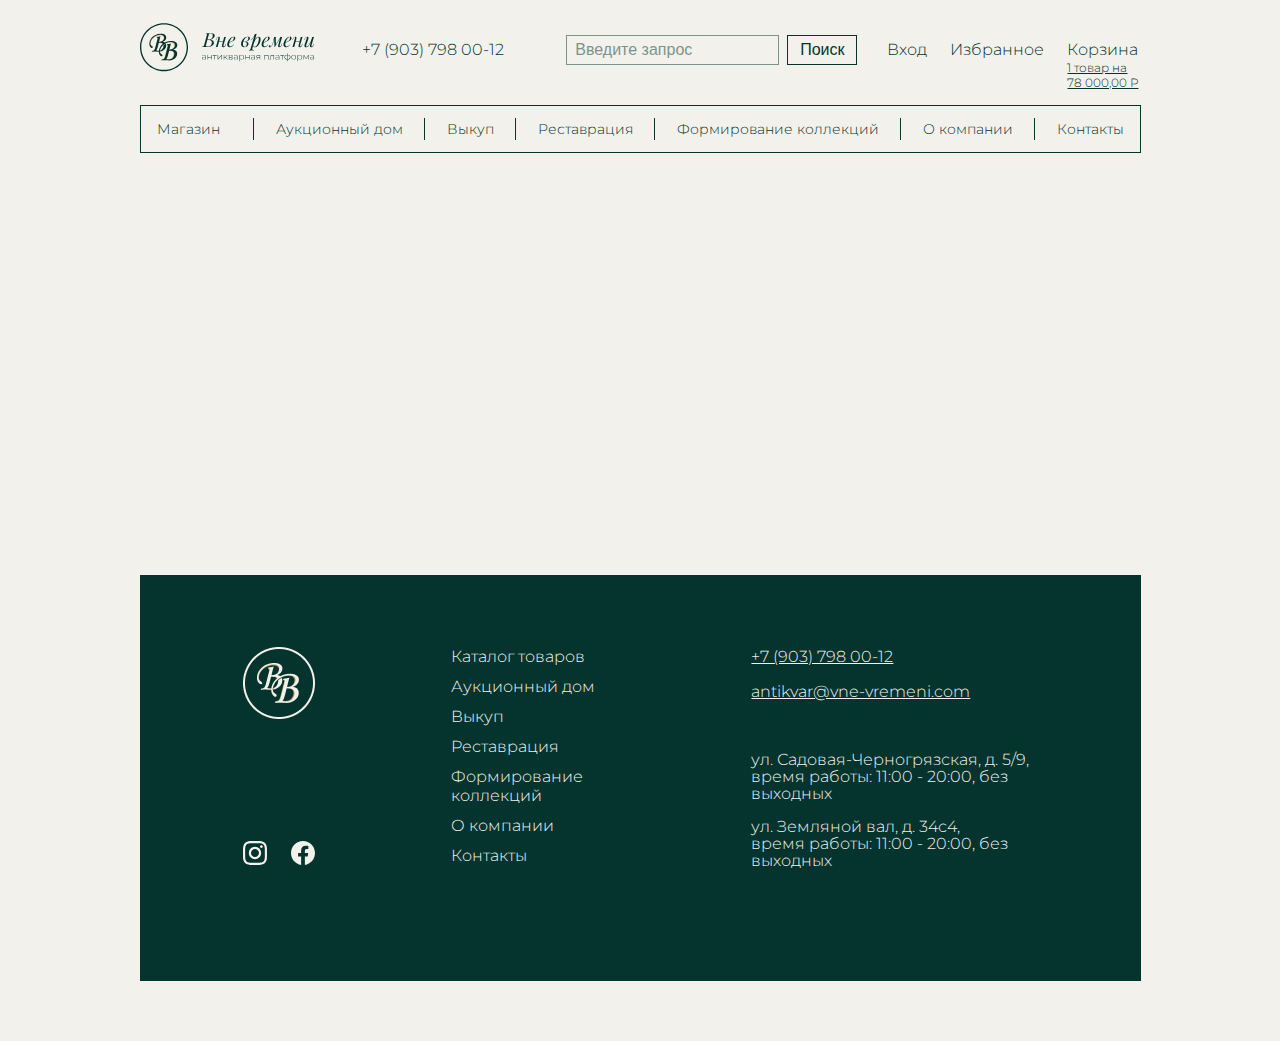
==== footer.html @ e446002b "footer" ====
<!DOCTYPE html>
<html lang="en">

<head>
  <meta charset="UTF-8">
  <meta http-equiv="X-UA-Compatible" content="IE=edge">
  <meta name="viewport" content="width=device-width, initial-scale=1.0">
  <link rel="stylesheet" href="./css/header.css">
  <link href="https://fonts.googleapis.com/css2?family=Montserrat:wght@300;400;500&display=swap" rel="stylesheet">
  <title>Document</title>
</head>

<body>
  <header>
    <div class="container">
      <div class="header__row header__top-row">
        <div id="showMobileMenu" class="header__burger">
          <svg width="30" height="26" viewBox="0 0 30 26" fill="none" xmlns="http://www.w3.org/2000/svg">
            <path d="M0 0.999981H30M0 13H30M0 25H30" stroke="#05342F"/>
          </svg>
        </div>
        <div class="header__logo">
          <img src="./images/logo/logo.svg" alt="">
        </div>
        <div class="header__phone">
          <a href="tel:+79037980012" class="link-classic">+7 (903) 798 00-12</a>
        </div>
        <div class="header__search">
          <input type="text" placeholder="Введите запрос" name="q" autocomplete="off">
          <button type="submit" class="btn-beige">Поиск</button>
        </div>
        <div class="top-row__navigation">
          <a href="" class="link-classic">Вход</a>
          <a href="" class="link-classic">Избранное</a>
          <a href="" class="link-classic">
            <div class="cart__block">
              <span class="header-block-info-link">Корзина</span>
              <span class="header-block-info-desc price-block" title="(0)">1 товар на 78 000,00 Р</span>
            </div>
          </a>
        </div>
        <div class="icon-heart">
          <svg width="16" height="16" viewBox="0 0 16 16" fill="" xmlns="http://www.w3.org/2000/svg">
            <path d="M8.21152 14.5788C8.12609 14.6321 8.05525 14.6754 8.00091 14.7083C7.94649 14.6749 7.87544 14.6309 7.78973 14.5768C7.57332 14.4401 7.26353 14.2395 6.8915 13.9841C6.14697 13.473 5.15545 12.7446 4.16509 11.8738C3.17365 11.002 2.19014 9.99356 1.45616 8.92354C0.720637 7.85127 0.25 6.73805 0.25 5.65157C0.25 3.20482 2.10192 1.25014 4.35201 1.25015L4.3541 1.25013C5.7322 1.23865 7.02815 1.97938 7.78635 3.22761L7.99878 3.57733L8.21301 3.22872C8.9767 1.98606 10.2699 1.2467 11.647 1.25014C13.893 1.26201 15.7386 3.21017 15.75 5.65209C15.7499 6.75618 15.2787 7.87799 14.5437 8.95268C13.8099 10.0256 12.8266 11.0317 11.8354 11.899C10.8452 12.7654 9.85392 13.4874 9.10954 13.993C8.73759 14.2457 8.42786 14.4439 8.21152 14.5788Z" stroke="" stroke-width="0.5"/>
          </svg>
        </div>
        <div class="icon-basket">
          <svg width="17" height="16" viewBox="0 0 17 16" fill="" xmlns="http://www.w3.org/2000/svg">
            <path d="M1 2H1.921C3.17153 2 4.29089 2.77572 4.72999 3.94663L7 10M15.5 12H9.06155C8.14382 12 7.34385 11.3754 7.12127 10.4851L7 10M7 4.79167H15.6592C16.3281 4.79167 16.8084 5.4357 16.6176 6.07683L15.9167 8.4327C15.6685 9.26697 14.9092 9.84492 14.039 9.86198L7 10" stroke="" stroke-width="0.5" stroke-linecap="round" stroke-linejoin="round"/>
            <circle cx="10" cy="13" r="0.75" stroke="" stroke-width="0.5"/>
            <circle cx="14" cy="13" r="0.75" stroke="" stroke-width="0.5"/>
          </svg>
        </div>
      </div>

      <div class="header__row header__bot-row">
        <nav class="bot-row__navigation">
          <ul>
              <li id="showSubmenu">
                <a href="">Магазин</a>
              </li>
              <li>
                <a href="">Аукционный дом</a>
              </li>
              <li>
                <a href="">Выкуп</a>
              </li>
              <li>
                <a href="">Реставрация</a>
              </li>
              <li>
                <a href="">Формирование коллекций</a>
              </li>
              <li>
                <a href="">О компании</a>
              </li>
              <li>
                <a href="">Контакты</a>
              </li>
          </ul>
        </nav>
        <button class="online-evaluating btn-green">Онлайн-оценка</button>
      </div>
    </div>


    <div class="header__submenu-block">
      <div class="container">
        <div class="header__submenu">
          <ul class="submenu__column">
            <li><a href="" class="link-gold">НОВИНКИ</a></li>
            <li><a href="" class="link-red">АКЦИИ</a></li>
            <li><a href="" class="link-classic">Серебро</a></li>
            <li><a href="" class="link-classic">Бронза</a></li>
            <li><a href="" class="link-classic">Фарфор и керамика</a></li>
            <li><a href="" class="link-classic">Ювелирные украшения</a></li>
          </ul>
          <ul class="submenu__column">
            <li><a href="" class="link-classic">Подарки</a></li>
            <li><a href="" class="link-classic">Книги</a></li>
            <li><a href="" class="link-classic">Часы</a></li>
            <li><a href="" class="link-classic">Живопись, графика</a></li>
            <li><a href="" class="link-classic">Восток</a></li>
            <li><a href="" class="link-classic">Изделия из стекла и хрусталя</a></li>
          </ul>
          <ul class="submenu__column">
            <li><a href="" class="link-classic">Изделия из металла, литье</a></li>
            <li><a href="" class="link-classic">Мебель, предметы быта и интерьера</a></li>
            <li><a href="" class="link-classic">Коллекционирование</a></li>
            <li><a href="" class="link-classic">Иконы, церковная утварь</a></li>
            <li><a href="" class="link-classic">Скульптура, статуэтки, бюсты</a></li>
            <li><a href="" class="link-classic">Другое</a>></li>
          </ul>
        </div>
      </div>
    </div>

    <div id="header-mobile__menu" class="header-mobile__menu">
      <div class="container mobile-container">
        <div class="header-mobile__search">
            <button type="submit" class="">
              <svg width="18" height="17" viewBox="0 0 18 17" fill="none" xmlns="http://www.w3.org/2000/svg">
                <circle cx="6.27349" cy="5.47368" r="4.97368" stroke="#F2F1EB"/>
                <path d="M10.063 9.26315L16.7998 16" stroke="#F2F1EB" stroke-linecap="round"/>
              </svg>
            </button>
            <input type="text" placeholder="Введите запрос" name="q" autocomplete="off">
        </div>
          <nav class="header-mobile__navigation">
              <ul>
                  <li id="showMobileSubmenu">
                    <a >Магазин</a>
                  </li>
                  <li>
                    <a href="">Аукционный дом</a>
                  </li>
                  <li>
                    <a href="">Выкуп</a>
                  </li>
                  <li>
                    <a href="">Реставрация</a>
                  </li>
                  <li>
                    <a href="">Формирование коллекций</a>
                  </li>
                  <li>
                    <a href="">О компании</a>
                  </li>
                  <li>
                    <a href="">Контакты</a>
                  </li>
                  <li class="link-gold">
                    <a href="">Войти в личный кабинет</a>
                  </li>
              </ul>
            </nav>
          <button class="header-mobile__online-evaluating btn-green-gold">Онлайн-оценка</button>
        </div>
    </div>

    <div id="mobile-submenu" class="header-mobile__menu submenu">
      <div class="container mobile-container">

          <button id="returnMobileMenu" class="mobile-submenu__online-evaluating btn-green-beige">
            <svg width="19" height="9" viewBox="0 0 19 9" fill="none" xmlns="http://www.w3.org/2000/svg">
              <path d="M0.646446 4.85355C0.451185 4.65829 0.451185 4.34171 0.646446 4.14645L3.82843 0.964466C4.02369 0.769204 4.34027 0.769204 4.53553 0.964466C4.7308 1.15973 4.7308 1.47631 4.53553 1.67157L1.70711 4.5L4.53553 7.32843C4.7308 7.52369 4.7308 7.84027 4.53553 8.03553C4.34027 8.2308 4.02369 8.2308 3.82843 8.03553L0.646446 4.85355ZM18.5 5L1 5V4L18.5 4V5Z" fill=""/>
            </svg>
            <span>Вернуться назад</span></button>
          <nav class="header-mobile__navigation">
            <ul>
              <li><a href="" class="link-gold">НОВИНКИ</a></li>
              <li><a href="" class="link-red">АКЦИИ</a></li>
              <li><a href="" class="link-classic">Серебро</a></li>
              <li><a href="" class="link-classic">Бронза</a></li>
              <li><a href="" class="link-classic">Фарфор и керамика</a></li>
              <li><a href="" class="link-classic">Ювелирные украшения</a></li>
              <li><a href="" class="link-classic">Подарки</a></li>
              <li><a href="" class="link-classic">Книги</a></li>
              <li><a href="" class="link-classic">Часы</a></li>
              <li><a href="" class="link-classic">Живопись, графика</a></li>
              <li><a href="" class="link-classic">Восток</a></li>
              <li><a href="" class="link-classic">Изделия из стекла и хрусталя</a></li>
              <li><a href="" class="link-classic">Изделия из металла, литье</a></li>
              <li><a href="" class="link-classic">Мебель, предметы быта и интерьера</a></li>
              <li><a href="" class="link-classic">Коллекционирование</a></li>
              <li><a href="" class="link-classic">Иконы, церковная утварь</a></li>
              <li><a href="" class="link-classic">Скульптура, статуэтки, бюсты</a></li>
              <li><a href="" class="link-classic">Другое</a>></li>
            </ul>
          </nav>

      </div>
    </div>
    
  </header>

  <section class="block" style="height: 400px; background: #F2F1EB;"></section>

  <footer>
    <div class="container">
      <div class="footer__main">
        <div class="footer__icons">
          <a href="#" class="logo-img"><img src="./images/logo/footer-logo.png" alt=""></a>
          <div class="footer__social-logos">
            <a href="#" class="social-logo-img"><img src="./images/icons/inst.svg" alt=""></a>
            <a href="#" class="social-logo-img"><img src="./images/icons/fb.svg" alt=""></a>
          </div>
        </div>

        <div class="footer__links">
          <nav>
            <ul>
              <li><a href="">Каталог товаров</a></li>
              <li><a href="">Аукционный дом</a></li>
              <li><a href="">Выкуп</a></li>
              <li><a href="">Реставрация</a></li>
              <li><a href="">Формирование коллекций</a></li>
              <li><a href="">О компании</a></li>
              <li><a href="">Контакты</a></li>
            </ul>
          </nav>
        </div>

        <div class="footer__contacts">
          <div>
            <a href="tel:+7 (903) 798 00-12" class="link-classic">+7 (903) 798 00-12</a>
            <a href="mailto:antikvar@vne-vremeni.com" class="link-classic">antikvar@vne-vremeni.com</a>
          </div>
          <span>ул. Садовая-Черногрязская, д. 5/9,<br>время работы: 11:00 - 20:00, без выходных</span>
          <span>ул. Земляной вал, д. 34с4,<br>время работы: 11:00 - 20:00, без выходных</span>
        </div>
      </div>
      <div class="footer__under">

      </div>
    </div>
  </footer>

</body>

</html>
---- css/header.css ----
/* RESET styles */
body {
  margin: 0;
}

ul {
    margin-block-start: 0;
    margin-block-end: 0;
    margin-inline-start: 0px;
    margin-inline-end: 0px;
    padding-inline-start: 0;
}

button {
  background-color: transparent;
  border: none;
  padding: 0;
}

*:focus {
  outline: 1px solid rgba(5, 52, 47, 0.5);
}

/* self-defined universal styles */
  .btn-beige {
    border: 1px solid #05342F;
    color: #05342F;
    font-weight: 300;
    font-size: 16px;
    line-height: 20px;
    background: #F2F1EB;
    transition: all .3s ease-in-out;
    -o-transition: all .3s ease-in-out;
    -moz-transition: all .3s ease-in-out;
    -webkit-transition: all .3s ease-in-out;
  }
  .btn-beige:hover {
    cursor: pointer;
    border: 1px solid #286460;
    color: #F2F1EB;
    background: #286460;
    transition: all .3s ease-in-out;
    -o-transition: all .3s ease-in-out;
    -moz-transition: all .3s ease-in-out;
    -webkit-transition: all .3s ease-in-out;
  }
  .btn-beige:active {
    border: 1px solid #05342F;
    background: #05342F;
    transition: all .3s ease-in-out;
    -o-transition: all .3s ease-in-out;
    -moz-transition: all .3s ease-in-out;
    -webkit-transition: all .3s ease-in-out;
  }
  .btn-green {
    border: 1px solid #05342F;
    color: #F2F1EB;
    font-weight: 300;
    font-size: 16px;
    line-height: 20px;
    background: #05342F;
    transition: all .3s ease-in-out;
    -o-transition: all .3s ease-in-out;
    -moz-transition: all .3s ease-in-out;
    -webkit-transition: all .3s ease-in-out;
  }
  .btn-green:hover {
    cursor: pointer;
    border: 1px solid #05342F;
    color: #05342F;
    background: #F2F1EB;
    transition: all .3s ease-in-out;
    -o-transition: all .3s ease-in-out;
    -moz-transition: all .3s ease-in-out;
    -webkit-transition: all .3s ease-in-out;
  }
  .btn-green:active {
    border: 1px solid #286460;
    background: #286460;
    color: #F2F1EB;
    transition: all .3s ease-in-out;
    -o-transition: all .3s ease-in-out;
    -moz-transition: all .3s ease-in-out;
    -webkit-transition: all .3s ease-in-out;
  }
  .btn-green-gold {
    border: 1px solid #BCA36E;
    color: #BCA36E;
    font-weight: 500;
    font-size: 14px;
    line-height: 17px;
    background: #05342F;
    transition: all .3s ease-in-out;
    -o-transition: all .3s ease-in-out;
    -moz-transition: all .3s ease-in-out;
    -webkit-transition: all .3s ease-in-out;
  }
  .btn-green-gold:hover {
    cursor: pointer;
    border: 1px solid #05342F;
    color: #05342F;
    background: #BCA36E;
    transition: all .3s ease-in-out;
    -o-transition: all .3s ease-in-out;
    -moz-transition: all .3s ease-in-out;
    -webkit-transition: all .3s ease-in-out;
  }
  .btn-green-gold:active {
    border: 1px solid #BCA36E;
    background: #05342F;
    color: #BCA36E;
    transition: all .3s ease-in-out;
    -o-transition: all .3s ease-in-out;
    -moz-transition: all .3s ease-in-out;
    -webkit-transition: all .3s ease-in-out;
  }
  .btn-green-beige {
    border: 1px solid #F2F1EB;
    color: #F2F1EB;
    font-weight: 500;
    font-size: 14px;
    line-height: 17px;
    background: #05342F;
    transition: all .3s ease-in-out;
    -o-transition: all .3s ease-in-out;
    -moz-transition: all .3s ease-in-out;
    -webkit-transition: all .3s ease-in-out;
  }
  .btn-green-beige:hover {
    cursor: pointer;
    border: 1px solid #F2F1EB;
    color: #05342F;
    background: #F2F1EB;
    transition: all .3s ease-in-out;
    -o-transition: all .3s ease-in-out;
    -moz-transition: all .3s ease-in-out;
    -webkit-transition: all .3s ease-in-out;
  }
  .btn-green-beige:active {
    border: 1px solid #F2F1EB;
    background: #05342F;
    color: #F2F1EB;
    transition: all .3s ease-in-out;
    -o-transition: all .3s ease-in-out;
    -moz-transition: all .3s ease-in-out;
    -webkit-transition: all .3s ease-in-out;
  }
  .link-classic {
    font-family: Montserrat;
    font-style: normal;
    font-size: 16px;
    font-weight: 300;
    color: #05342F;
    text-decoration-line: none;
  }
  .link-classic:hover {
    color: #BCA36E;
    text-decoration-line: underline;
  }
  .link-classic:active {
    color: inherit;
  }
  .link-gold {
    font-family: Montserrat;
    font-style: normal;
    font-size: 14px;
    font-weight: 500;
    color: #BCA36E;
    text-decoration-line: none;
  }
  .link-gold:hover {
    opacity: 0.5;
  }
  .link-gold:active {
    opacity: 1;
    color: #BCA36E;
  }
  .link-red {
    font-family: Montserrat;
    font-style: normal;
    font-size: 14px;
    font-weight: 500;
    color: #C03333;
    text-decoration-line: none;
  }
  .link-red:hover {
    opacity: 0.5;
  }
  .link-red:active {
    opacity: 1;
    color: #C03333;
  }
/* self-defined universal styles */

header {
  padding: 23px 0 22px;
  font-family: Montserrat;
  font-style: normal;
  font-weight: 300;
  color: #05342F;
  background: #F2F1EB;
  height: 130px;
}

a {
  color: #05342F;
  text-decoration-line: none;
}

.container {
  width: 100%;
  max-width: 1198px;
  margin: 0 auto;
}

.header__row {
  display: flex;
  justify-content: space-between;
  align-items: center;
}

.header__top-row {
  margin-bottom: 28.86px;
}

.header__burger {
  display: none;
}

.header__logo {
  cursor: pointer;
  margin-right: 63px;
}

.header__phone {
  width: 174px;
  margin-right: 133px;
}

.header__search {
  margin-right: 30px;
  display: flex;
  flex-direction: row;
  flex-wrap: nowrap;
}

.header__search input {
  margin-right: 8px;
  padding: 0 8px;
  width: 195px;
  height: 28px;
  border: 1px solid rgba(5, 52, 47, 0.5);
  color: #05342F;
  font-weight: 300;
  font-size: 16px;
  line-height: 20px;
  background: #F2F1EB;
}

.header__search input::placeholder {
  color: #05342F;
  opacity: 0.5;
}

.header__search input:hover, .header__search input:focus {
  outline: none;
  border: 1px solid #05342F;
}

.header__search button {
  width: 70px;
  height: 30px;
}

.top-row__navigation {
  display: flex;
  flex-direction: row;
  flex-wrap: nowrap;
  justify-content: space-between;
  width: 281px;
  margin-right: 101px;
}

.header__top-row a {
  font-size: 16px;
  line-height: 20px;
  color: #05342F;
  text-decoration: none;
}

.cart__block {
  width: 73px;
  display: flex;
  flex-direction: column;
  position: relative;
}

.cart__block .price-block {
  position: absolute;
  top: 20px;
  font-size: 12px;
  line-height: 15px;
  text-decoration-line: underline;
}

.icon-heart {
  display: none;
}

.icon-basket {
  display: none;
}

/* Bottom header block */
.bot-row__navigation {
  border: 1px solid #05342F;
  border-right: none;
  background: #F2F1EB;
  font-size: 14px;
  line-height: 17px;
  height: 46px;
  width: calc(100% - 206px);
}

.bot-row__navigation ul {
  list-style: none;
  display: flex;
  flex-direction: row;
  justify-content: space-between;
}

.bot-row__navigation ul li {
  padding: 15px 22px;
  display: flex;
  align-items: center;
  position: relative;
  cursor: pointer;
}

.bot-row__navigation ul li:hover a, .bot-row__navigation ul li:active a {
  text-decoration-line: underline;
}

.bot-row__navigation ul li:after{
  content: "";
  border: none; 
  background-color: #05342F; 
  color: #05342F; 
  height: 22px; 
  width: 1px;
  display: block;
  position: absolute;
  right: 0;
}

.bot-row__navigation ul li:last-child:after{
  display: none;
}

.bot-row__navigation ul li:first-child {
  padding: 15px 34px 15px 16px;
}
.bot-row__navigation ul li:first-child a:after{
  content: url("/vne-vremeni/images/icons/arrow.svg");
  margin-left: 12px;
  position: absolute;
}
.bot-row__navigation ul li:last-child {
  padding: 15px 16px 15px 22px;
}

.header__bot-row .online-evaluating {
  display: block;
  width: 206px;
  height: 48px;
}
/* Bottom header block */

/* Header submenu block */
.header__submenu-block {
  background: #F2F1EB;
  display: none;
}

.header__submenu {
  position: relative;
  top: 0;
  padding: 70px 0 48px;
  display: flex;
  justify-content: flex-start;
  flex-direction: row;
  background: #F2F1EB;
}

.header__submenu .submenu__column {
  list-style: none;
  width: 280px;
  margin-right: 30px;
}

.header__submenu .submenu__column li {
  margin-bottom: 16px;
}
.header__submenu .submenu__column li a {
  font-size: 14px;
}

/* Mobile menu */
.header-mobile__menu {
  position: absolute;
  top: 0;
  left: 0;
  height: calc(100% - 32px);
  width: 100%;
  max-width: 354px;
  background: #05342F;
  display: flex;
  flex-direction: column;
  padding: 16px 0;
  display: none;
  z-index: 15;
}

.header-mobile__search {
  margin-bottom: 24px;
  position: relative;
}

.header-mobile__search button {
  cursor: pointer;
  position: absolute;
  top: 12px;
  left: 10px;
}

.header-mobile__search input {
  padding: 12px;
  padding-left: 38px;
  width: 270px;
  height: 16px;
  border: 1px solid #F2F1EB;
  color: #F2F1EB;
  font-weight: 300;
  font-size: 14px;
  line-height: 17px;
  background: #05342F;
}

.header-mobile__search input::placeholder {
  color: #F2F1EB;
  opacity: 0.5;
}

.header-mobile__search input:hover, .header-mobile__search input:focus {
  outline: none;
}

.header-mobile__navigation {
  display: flex;
  flex-direction: column;
  background: #05342F;
  border: 1px solid #F2F1EB;
}

.header-mobile__navigation ul {
  list-style: none;
  display: flex;
  flex-direction: column;
}

.header-mobile__navigation ul li {
  padding: 17px 15px 17px 14px;
  display: flex;
  align-items: center;
  position: relative;
  cursor: pointer;
}

.header-mobile__navigation ul li a {
  font-weight: 300;
  font-size: 14px;
  line-height: 17px;
  color: #F2F1EB;
  height: 17px;
  overflow: hidden;
}

.header-mobile__navigation ul li.link-gold a {
  font-size: 14px;
  font-weight: 500;
  color: #BCA36E;
}

.header-mobile__navigation ul li:hover a, .header-mobile__navigation ul li:active a {
  text-decoration-line: underline;
}

.header-mobile__navigation ul li:after{
  content: "";
  border: none; 
  background-color: #F2F1EB; 
  color: #F2F1EB; 
  height: 1px; 
  width: 290px;
  display: block;
  position: absolute;
  top: 50px;
}

.header-mobile__navigation ul li:last-child:after{
  display: none;
}

.header-mobile__navigation ul li:first-child {
  padding: 16px 15px 17px 14px;
}
.header-mobile__navigation ul li:first-child a:after{
  content: url("/vne-vremeni/images/icons/arrow-right-white.svg");
  margin-left: 12px;
  position: absolute;
}
.header-mobile__navigation ul li:last-child {
  padding: 17px 15px 16px 14px;
}

.mobile-container {
  position: relative;
  min-height: 100%;
  width: calc(100% - 32px);
}

.header-mobile__online-evaluating {
  position: absolute;
  bottom: 0;
  width: 320px;
  height: 48px;
}

/* Mobile menu Submenu */
.header-mobile__menu.submenu {
  display: none;
  height: unset;
  z-index: 20;
}

.header-mobile__menu.submenu button {
  position: relative;
  width: 322px;
  height: 41px;
  margin-bottom: 24px;
}
.header-mobile__menu.submenu button span {
  position: absolute;
  left: 40px;
  top: 13px;
}

.header-mobile__menu.submenu button svg{
  position: absolute;
  left: 12px;
  top: 16px;
  fill: #F2F1EB;
}
.header-mobile__menu.submenu button:hover svg{
  fill: #05342F;
}
.header-mobile__menu.submenu button:active svg{
  fill: #F2F1EB;
}
.header-mobile__menu.submenu .header-mobile__navigation ul li:first-child a:after {
    content: none;
}
.header-mobile__navigation ul li a.link-gold {
  font-size: 14px;
  font-weight: 500;
  color: #BCA36E;
}
.header-mobile__navigation ul li a.link-red {
  font-size: 14px;
  font-weight: 500;
  color: #C03333;
}

.overlay {
  position: fixed;
  min-height: 100%;
  background: #05342F;
  opacity: .5;
  z-index: 10;
  top: 0;
  left: 0;
  right: 0;
  bottom: 0;
  display: none;
}

/* Footer */

footer {
  padding-bottom: 60px;
  font-family: Montserrat;
  font-style: normal;
  font-weight: 300;
  color: #F2F1EB;
  background: #F2F1EB;
}

.footer__main {
  background: #05342F;
  padding: 72px 103px 112px;
  display: flex;
  flex-direction: row;
}

.footer__icons {
  margin-right: 236px;
}

.footer__icons .logo-img img {
  max-width: 72px;
  transition: all .2s ease-in-out;
  -o-transition: all .2s ease-in-out;
  -moz-transition: all .2s ease-in-out;
  -webkit-transition: all .2s ease-in-out;
}

.footer__icons .social-logo-img:hover {
  opacity: .5;
  transition: all .2s ease-in-out;
  -o-transition: all .2s ease-in-out;
  -moz-transition: all .2s ease-in-out;
  -webkit-transition: all .2s ease-in-out;
}

.footer__links {
  margin-right: 111px;
}

.footer__icons, .footer__links, .footer__contacts {
  display: flex;
  flex-direction: column;
  justify-content: space-between;
}

.footer__social-logos {
  display: flex;
  justify-content: space-between;
}

.footer__links nav ul {
  list-style: none;
}

.footer__links nav ul li {
  margin-bottom: 11px;
}

.footer__links nav ul li:last-child {
  margin-bottom: 0;
}

.footer__links nav ul li a {
  color: #F2F1EB;
}

.footer__links nav ul li:hover a {
  text-decoration: underline;
}

.footer__contacts a {
  display: block;
  color: #F2F1EB;
  text-decoration-line: underline;
  margin-bottom: 16px;
}

.footer__contacts a:last-child {
  margin-bottom: 0;
}

.footer__contacts a:nth-child(2) {
  margin-bottom: 34px;
}

.footer__contacts span {
  display: block;
  margin-top: 16px;
  margin-bottom: 16px;
  line-height: 17px;
}

.footer__contacts span {
  margin-bottom: 0;
}

@media screen and (max-width: 1440px) {
  .container {
    max-width: 1001px;
  }
  .header__logo {
    margin-right: 48px;
  }

  .header__phone {
    margin-right: 48px;
  }

  .header__search {
    margin-right: 30px;
  }
  
  .top-row__navigation {
    margin-right: 0;
  }
  .bot-row__navigation {
    width: 100%;
    border-right: 1px solid #05342F;
  }
  .header__bot-row .online-evaluating {
    display: none;
  }

  .footer__icons {
    margin-right: 136px;
  }
}

@media screen and (max-width: 1205px) {
  header {
    height: 46px;
  }
  .container {
    max-width: 760px;
  }
  .header__top-row {
    margin-bottom: 0;
  }
  .header__burger {
    cursor: pointer;
    display: block;
    margin-right: 34px;
  }
  .header__search {
    display: none;
  }
  .header__bot-row {
    display: none;
  }

  .footer__main {
    padding: 72px 83px 82px;
  }

  .footer__icons {
    margin-right: 66px;
  }

  .footer__links {
    margin-right: 71px;
  }
}

@media screen and (max-width: 998px) {
  .container {
    max-width: 624px;
  }
  .header__top-row a, .link-classic {
    font-size: 14px;
  }
  .header__logo {
    height: 40px;
    width: 40px;
    margin-right: 24px;
  }
  .header__logo img {
    width: 100%;
    height: 100%;
    object-fit: cover;
    object-position: 0 0;
  }
  .header__phone {
    width: 124px;
    font-size: 14px;
    margin-right: 24px;
  }
  .top-row__navigation {
    display: none;
  }
  
  .icon-heart {
    cursor: pointer;
    display: block;
    margin-right: 8px;
  }
  .icon-heart svg {
    fill: none;
  }
  .icon-heart path, .icon-basket circle {
    stroke: #05342F;
  }
  .icon-heart:hover path {
    stroke: #BCA36E;
  }
  .icon-heart:active svg {
    fill: #05342F;
  }
  .icon-heart:active path {
    stroke: #05342F;
  }

  .icon-basket {
    cursor: pointer;
    display: block;
  }
  .icon-basket svg {
    fill: none;
  }
  .icon-basket path {
    stroke: #05342F;
  }
  .icon-basket:hover path, .icon-basket:hover circle {
    stroke: #BCA36E;
  }
  .icon-basket:active path, .icon-basket:active circle {
    stroke: #05342F;
  }
}  

@media screen and (max-width: 768px) {
  .container {
    max-width: 480px;
  }

  .footer__main {
    flex-direction: column;
    padding: 16px 16px 32px 16px;
  }

  .footer__icons {
    margin-right: 0;
    flex-direction: row;
    align-items: center;
    margin-bottom: 24px;
  }

  .footer__icons .social-logo-img {
    width: 40px;
  }

  .footer__icons .social-logo-img img{
    width: 100%;
  }

  .footer__icons .social-logo-img:first-child {
    margin-right: 16px;
  }

  .footer__links {
    margin-right: 0;
    margin-bottom: 24px;
  }
}  

@media screen and (max-width: 560px) {
  .container {
    max-width: 350px;
  }

  footer {
    padding-bottom: 0;
    background: #05342F;
  }

  footer .container {
    max-width: 100%;
  }

  .footer__main {
    max-width: 350px;
    margin: 0 auto;
  }
}  

@media screen and (max-width: 380px) {
  header {
    padding: 16px 0;
    height: 40px;
  }
  .container, footer .container {
    max-width: calc(100% - 32px);
    padding: 0 16px
  }
  .header__burger {
    margin-right: 14px;
  }
  .header__logo {
    margin-right: 8px;
  }
  .header__phone {
    margin-right: 8px;
  }

  .header-mobile__menu {
    max-width: 260px;
  }

  .header-mobile__search input {
    width: 176px;
  }

  .header-mobile__navigation ul li:after {
    width: 196px;
  }

  .header-mobile__online-evaluating {
    width: 226px;
  }

  .header-mobile__menu.submenu button {
    width: 228px;
  }

  .footer__main {
    max-width: calc(100% - 32px);
    margin: 0;
    padding: 16px 0 32px 0;
  }
}
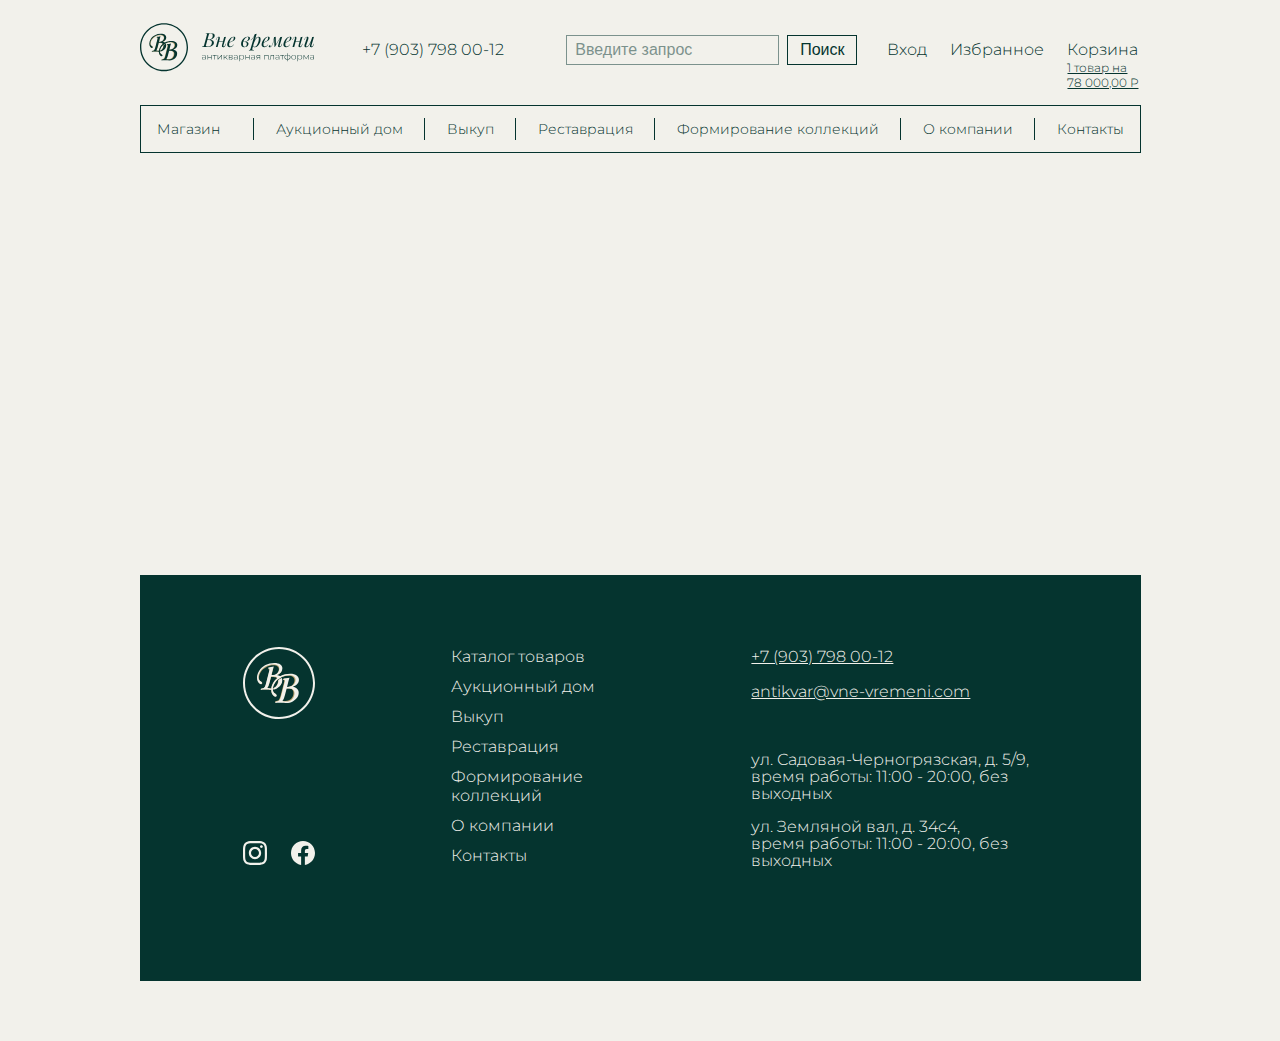
==== commit edab3291: "footer logo" ====
--- a/footer.html
+++ b/footer.html
@@ -200,7 +200,7 @@
     <div class="container">
       <div class="footer__main">
         <div class="footer__icons">
-          <a href="#" class="logo-img"><img src="./images/logo/footer-logo.png" alt=""></a>
+          <a href="#" class="logo-img"><img src="./images/logo/footer-logo.svg" alt=""></a>
           <div class="footer__social-logos">
             <a href="#" class="social-logo-img"><img src="./images/icons/inst.svg" alt=""></a>
             <a href="#" class="social-logo-img"><img src="./images/icons/fb.svg" alt=""></a>
--- a/css/header.css
+++ b/css/header.css
@@ -879,6 +879,10 @@
     max-width: 350px;
     margin: 0 auto;
   }
+
+  .footer__icons .logo-img img {
+    width: 57px;
+  }
 }  
 
 @media screen and (max-width: 380px) {
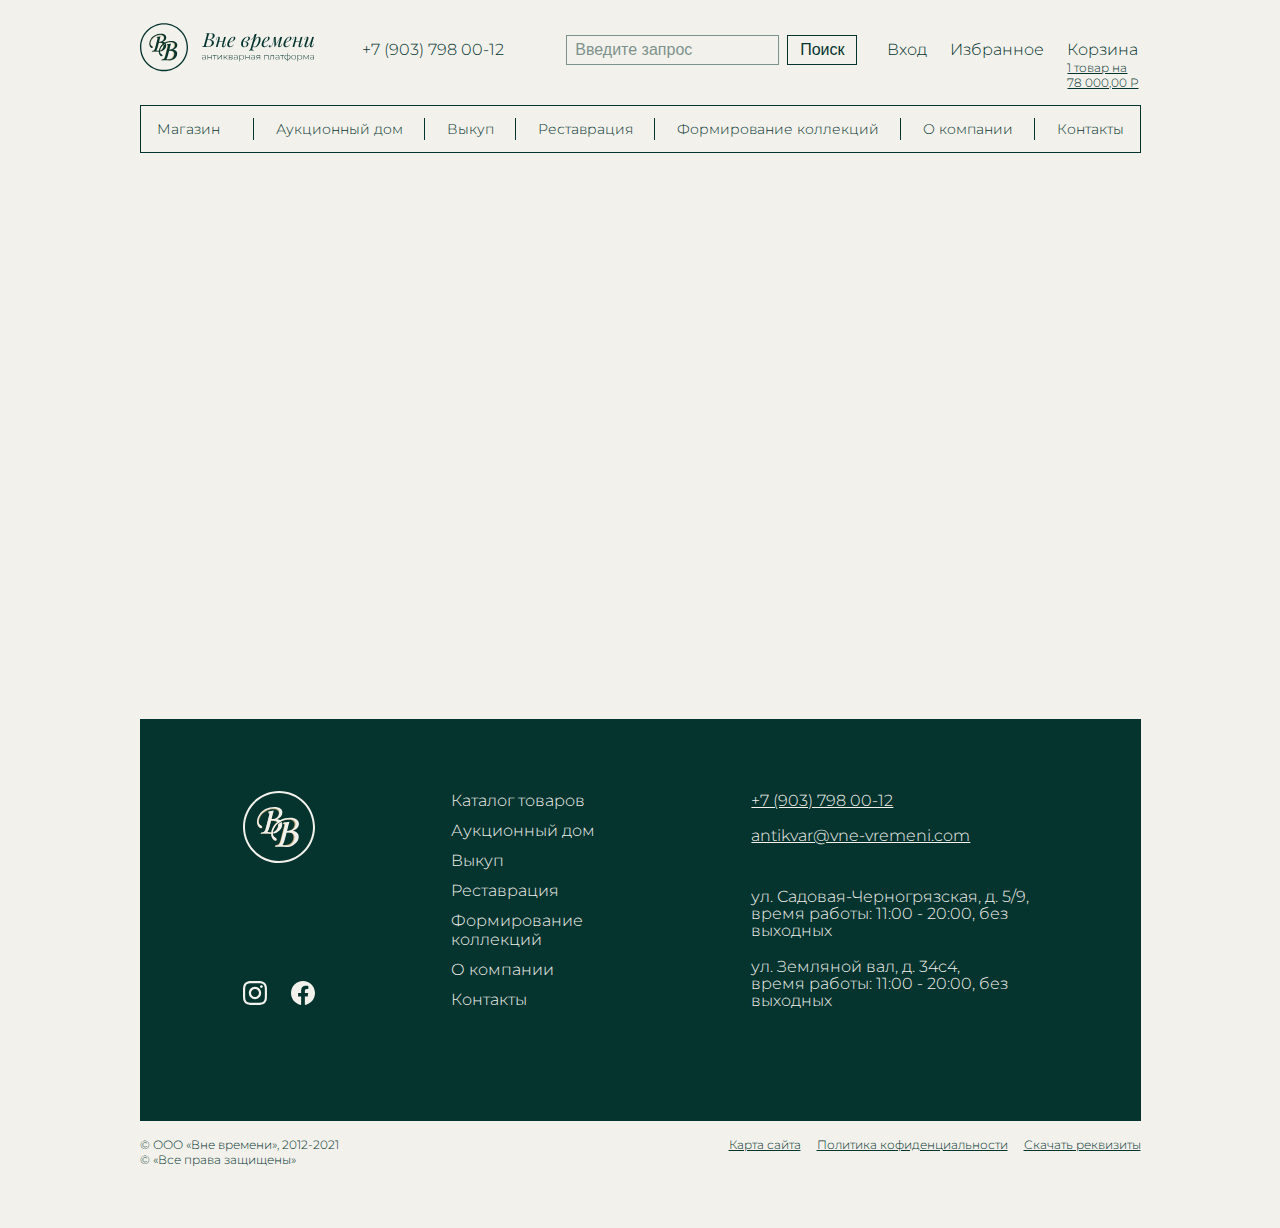
==== commit 85f545f9: "underheader" ====
--- a/footer.html
+++ b/footer.html
@@ -229,9 +229,22 @@
           <span>ул. Садовая-Черногрязская, д. 5/9,<br>время работы: 11:00 - 20:00, без выходных</span>
           <span>ул. Земляной вал, д. 34с4,<br>время работы: 11:00 - 20:00, без выходных</span>
         </div>
+        <div class="footer__under-mobile">
+          <div class="footer-under__links">
+            <a href="" class="mini-text">Карта сайта</a>
+            <a href="" class="mini-text">Политика кофиденциальности</a>
+            <a href="" class="mini-text">Скачать реквизиты</a>
+          </div>
+          <p class="mini-text">© ООО «Вне времени», 2012-2021 © «Все права защищены»</p>
+        </div>
       </div>
       <div class="footer__under">
-
+        <p class="mini-text">© ООО «Вне времени», 2012-2021<br>© «Все права защищены»</p>
+        <div class="footer-under__links">
+          <a href="" class="mini-text">Карта сайта</a>
+          <a href="" class="mini-text">Политика кофиденциальности</a>
+          <a href="" class="mini-text">Скачать реквизиты</a>
+        </div>
       </div>
     </div>
   </footer>
--- a/css/header.css
+++ b/css/header.css
@@ -1,5 +1,10 @@
 /* RESET styles */
 body {
+  margin: 0;
+  background: #F2F1EB;
+}
+
+h1, h2, h3, h4, h5, h6, p {
   margin: 0;
 }
 
@@ -190,6 +195,57 @@
     opacity: 1;
     color: #C03333;
   }
+
+  .span-description {
+    font-family: Montserrat;
+    font-style: normal;
+    font-weight: 500;
+    font-size: 16px;
+    line-height: 20px;
+    color: #0A1F1E;
+  }
+  .a-description {
+    font-family: Montserrat;
+    font-style: normal;
+    font-weight: 500;
+    font-size: 16px;
+    line-height: 20px;
+    color: #0A1F1E;
+    cursor: pointer;
+    text-decoration-line: none;
+  }
+  .a-description:hover {
+    color: #BCA36E;
+    text-decoration-line: underline;
+  }
+  .a-description:active {
+    color: #0A1F1E;
+    text-decoration-line: underline;
+  }
+
+  p.mini-text, a.mini-text {
+    font-family: Montserrat;
+    font-style: normal;
+    font-weight: 300;
+    font-size: 12px;
+    line-height: 15px;
+    color: #05342F;
+  }
+  a.mini-text {
+    color: #05342F;
+    text-decoration-line: underline;
+    margin-bottom: 16px;
+  }
+  a.mini-text:hover {
+    color: #BCA36E;
+  }
+  a.mini-text:active {
+    color: inherit;
+  }
+
+  .footer__under-mobile p.mini-text, .footer__under-mobile a.mini-text {
+    color: #F2F1EB;
+  }
 /* self-defined universal styles */
 
 header {
@@ -202,9 +258,50 @@
   height: 130px;
 }
 
+h1 span {
+  display: block;
+  font-family: Playfair Display;
+  font-style: italic;
+  font-weight: normal;
+  font-size: 100px;
+  line-height: 133px;
+  color: #FFFFFF;
+}
+
+h1 {
+  font-family: Montserrat;
+  font-style: normal;
+  font-weight: normal;
+  font-size: 51px;
+  line-height: 62px;
+  color: #FFFFFF;
+}
+
+h2 {
+  font-family: Playfair Display;
+  font-style: normal;
+  font-weight: normal;
+  font-size: 56px;
+  line-height: 75px;
+  color: #05342F;
+}
+
+h2.mrb-m{
+  margin-bottom: 48px;
+}
+
+h2.mrb-s{
+  margin-bottom: 24px;
+}
+
 a {
   color: #05342F;
   text-decoration-line: none;
+}
+
+section {
+  background: #F2F1EB;
+  margin-bottom: 144px;
 }
 
 .container {
@@ -380,6 +477,8 @@
 .header__submenu-block {
   background: #F2F1EB;
   display: none;
+  position: relative;
+  z-index: 90;
 }
 
 .header__submenu {
@@ -390,6 +489,7 @@
   justify-content: flex-start;
   flex-direction: row;
   background: #F2F1EB;
+  z-index: 100;
 }
 
 .header__submenu .submenu__column {
@@ -679,7 +779,7 @@
 }
 
 .footer__contacts a:nth-child(2) {
-  margin-bottom: 34px;
+  margin-bottom: 24px;
 }
 
 .footer__contacts span {
@@ -693,6 +793,32 @@
   margin-bottom: 0;
 }
 
+.footer__under {
+  margin-top: 16px;
+  display: flex;
+  justify-content: space-between;
+}
+
+.footer__under p.mini-text {
+  margin-right: 2px;
+}
+
+.footer-under__links {
+  display: flex;
+  flex-wrap: wrap;
+}
+
+.footer-under__links a {
+  margin-right: 16px;
+}
+.footer-under__links a:last-child {
+  margin-right: 0;
+}
+
+.footer__under-mobile {
+  display: none;
+}
+
 @media screen and (max-width: 1440px) {
   .container {
     max-width: 1001px;
@@ -827,6 +953,14 @@
 }  
 
 @media screen and (max-width: 768px) {
+  h2.mrb-m{
+    margin-bottom: 30px;
+  }
+
+  h2.mrb-s{
+    margin-bottom: 24px;
+  }
+
   .container {
     max-width: 480px;
   }
@@ -851,17 +985,39 @@
     width: 100%;
   }
 
+  .footer__under {
+    display: none;
+  }
+  .footer__under-mobile {
+    display: block;
+  }
+
   .footer__icons .social-logo-img:first-child {
     margin-right: 16px;
   }
 
   .footer__links {
     margin-right: 0;
-    margin-bottom: 24px;
+    margin-bottom: 34px;
+  }
+
+  .footer__links nav ul li {
+    margin-bottom: 16px;
+  }
+
+  .footer__contacts {
+    margin-bottom: 32px;
   }
 }  
 
 @media screen and (max-width: 560px) {
+  h2.mrb-m{
+    margin-bottom: 32px;
+  }
+
+  h2.mrb-s{
+    margin-bottom: 22px;
+  }
   .container {
     max-width: 350px;
   }
